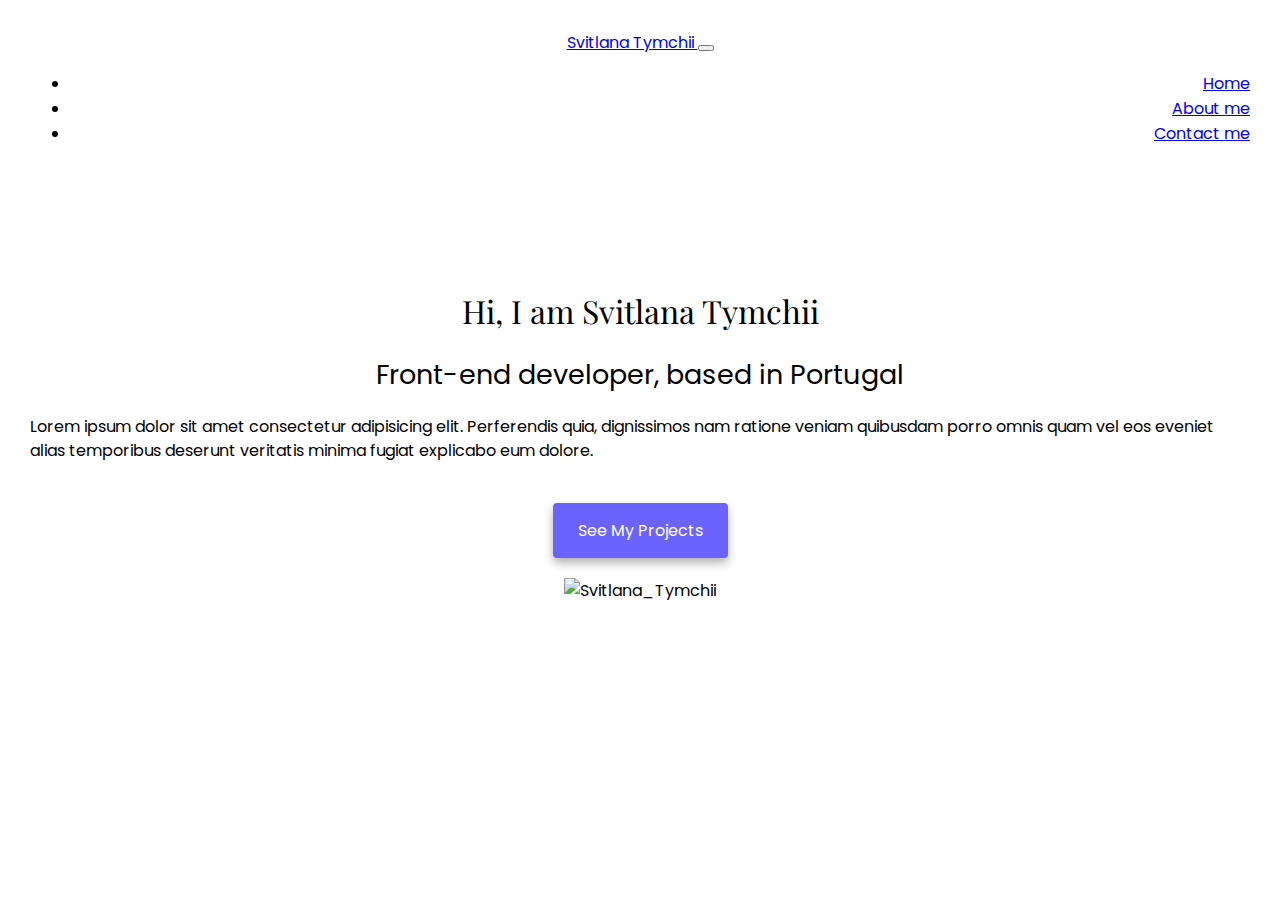
==== about.html @ 63393109 "Work page is added" ====
<!DOCTYPE html>
<html lang="en">
  <head>
    <meta charset="UTF-8" />
    <meta http-equiv="X-UA-Compatible" content="IE=edge" />
    <meta
      name="description"
      content="Portfolio of Svitlana Tymchii, front-end developer, based on Portugal"
    />
    <link
      href="https://cdn.jsdelivr.net/npm/bootstrap@5.2.1/dist/css/bootstrap.min.css"
      rel="stylesheet"
      integrity="sha384-iYQeCzEYFbKjA/T2uDLTpkwGzCiq6soy8tYaI1GyVh/UjpbCx/TYkiZhlZB6+fzT"
      crossorigin="anonymous"
    />
    <!-- JavaScript Bundle with Popper -->
    <script
      src="https://cdn.jsdelivr.net/npm/bootstrap@5.2.2/dist/js/bootstrap.bundle.min.js"
      integrity="sha384-OERcA2EqjJCMA+/3y+gxIOqMEjwtxJY7qPCqsdltbNJuaOe923+mo//f6V8Qbsw3"
      crossorigin="anonymous"
    ></script>

    <link rel="stylesheet" href="/style.css" />

    <script
      src="https://kit.fontawesome.com/38c477342c.js"
      crossorigin="anonymous"
    ></script>

    <meta name="viewport" content="width=device-width, initial-scale=1.0" />

    <link rel="preconnect" href="https://fonts.googleapis.com" />
    <link rel="preconnect" href="https://fonts.gstatic.com" crossorigin />
    <link
      href="https://fonts.googleapis.com/css2?family=Playfair+Display:wght@700&family=Poppins:wght@400;500;700&display=swap"
      rel="stylesheet"
    />

    <title>Svitlana Tymchii, front-end developer based in Portugal</title>
  </head>
  <body>
    <div class="about-section">
      <nav class="navbar navbar-expand-lg navbar-light bg-light">
        <div class="container-fluid">
          <a class="navbar-brand" href="index.html"> Svitlana Tymchii </a>
          <button
            class="navbar-toggler"
            type="button"
            data-bs-toggle="collapse"
            data-bs-target="#navbarNav"
            aria-controls="navbarNav"
            aria-expanded="false"
            aria-label="Toggle navigation"
          >
            <span class="navbar-toggler-icon"></span>
          </button>
          <div class="collapse navbar-collapse" id="navbarNav">
            <ul class="navbar-nav">
              <li class="nav-item">
                <a class="nav-link" aria-current="page" href="index.html"
                  >Home</a
                >
              </li>
              <li class="nav-item">
                <a class="nav-link active" href="about.html">About me</a>
              </li>
              <li class="nav-item">
                <a class="nav-link" href="about.html">Contact me</a>
              </li>
            </ul>
          </div>
        </div>
      </nav>

      <div class="container">
        <div class="row mt-5">
          <div class="col">
            <h1 class="mb-3">Hi, I am Svitlana Tymchii</h1>
            <h2>Front-end developer, based in Portugal</h2>
            <p class="mb-2 mt-4">
              Lorem ipsum dolor sit amet consectetur adipisicing elit.
              Perferendis quia, dignissimos nam ratione veniam quibusdam porro
              omnis quam vel eos eveniet alias temporibus deserunt veritatis
              minima fugiat explicabo eum dolore.
            </p>
            <div class="mt-4 navigation-links">
              <a href="#" class="contact-link">See my projects</a>
            </div>
          </div>

          <div class="col-lg-6">
            <img
              class="my_photo img-fluid rounded mt-3"
              src="images/ST_photo.jpg"
              alt="Svitlana_Tymchii"
            />
          </div>
        </div>
      </div>
    </div>

    <script
      src="https://cdn.jsdelivr.net/npm/bootstrap@5.2.1/dist/js/bootstrap.bundle.min.js"
      integrity="sha384-u1OknCvxWvY5kfmNBILK2hRnQC3Pr17a+RTT6rIHI7NnikvbZlHgTPOOmMi466C8"
      crossorigin="anonymous"
    ></script>
  </body>
</html>
---- style.css ----
:root {
  --primary-color: #6c63ff;
  --secondary-color: #f5f2fe;
  --hero-color: #f5f2fe;
  --box-shadow: 0 5px 10px rgba(0, 0, 0, 0.3);
  --paragraf-font-family: "Poppins", sans-serif;
  --h1-font-family: "Playfair Display", serif;
}

body {
  margin: 0px auto;
  max-width: 100%;
  font-family: var(--paragraf-font-family);
}

.hero {
  background-color: var(--hero-color);
  text-align: center;
  margin: 0;
  padding: 30px;
}

.hero h1 {
  font-family: var(--h1-font-family);
  font-weight: normal;
  font-style: normal;
  font-weight: 700;
  font-size: 96px;
  line-height: 96px;
}

.hero h2 {
  font-family: var(--paragraf-font-family);
  padding-top: 160px;
  font-weight: 700;
  font-size: 36px;
  line-height: 54px;
  font-style: normal;
}

.hero h3 {
  opacity: 0.7;
  font-size: 24px;
  font-family: var(--paragraf-font-family);
  margin-top: 20px;
  font-style: normal;
  font-weight: 400;
  font-size: 24px;
  line-height: 36px;
}

p {
  background: white;
  border-radius: 4px;
  font-style: normal;
  font-weight: 400;
  font-size: 16px;
  line-height: 1.5;
  text-align: left;
  font-family: var(--paragraf-font-family);
}

.about-projects {
  text-align: center;
}

.navigation-links {
  display: flex;
  margin-top: 20px;
  justify-content: center;
}

.navigation-links a {
  margin: 20px;
  border-radius: 4px;
  padding: 15px 25px;
  text-decoration: none;
  text-transform: capitalize;
}

.contact-link {
  background: var(--primary-color);
  box-shadow: var(--box-shadow);
  color: white;
}

.white-background {
  background-color: white;
}
.project-button {
  color: var(--primary-color);
  border: 1px solid var(--primary-color);
  border-radius: 4px;
  padding: 8px 8px;
  text-decoration: none;
  text-transform: capitalize;
}

.about-section {
  text-align: center;
  margin: 0;
  padding: 30px;
}
.about-section h1 {
  font-family: var(--h1-font-family);
  font-weight: normal;
  font-style: normal;
  font-size: 64 px;
  line-height: 1.5;
  padding-top: 120px;
}

.about-section h2 {
  font-family: var(--paragraf-font-family);
  margin-top: 20px;
  font-style: normal;
  font-weight: 400;
  font-size: 27px;
  line-height: 36px;
}

.about-section p {
  font-size: 16px;
}

.about-section .my_photo {
  max-width: 70%;
  height: auto;
}

.conteiner {
  text-align: center !important;
}

.content {
}

.content h1 {
  font-family: var(--h1-font-family);
  font-weight: normal;
  font-style: normal;
  font-size: 64 px;
  line-height: 1.5;
  padding-top: 120px;
  padding-bottom: 25px;
}
.content h3 {
  font-family: var(--paragraf-font-family);
  font-style: normal;
  font-weight: 700;
  font-size: 24px;
  line-height: 36px;
  text-align: center;
}
.content p {
  font-style: normal;
  font-weight: 400;
  font-size: 14px;
  line-height: 21px;
  text-align: center;
  color: rgba(39, 33, 66, 0.7);
}

@media only screen and (max-width: 960px) {
  .project-description {
    text-align: center;
    padding: 0px;
  }
  p {
    text-align: center;
    padding: 0px;
  }

  .hero h1 {
    font-size: 44px;
    line-height: 54px;
  }
  .hero h2 {
    font-size: 25px;
    padding-top: 40px;
  }

  .hero h3 {
    font-size: 19px;
  }

  .navigation-links a {
    margin: 10px;
  }

  .about-section {
    text-align: center;
    padding: 30px;
  }

  .about-section .my_photo {
    max-width: 80%;
    height: auto;
  }
}

li {
  text-align: right;
}

/*.email-link {
  display: flex;
  justify-content: center;
  color: var(--primary-color);
  font-size: 28px;
  text-decoration: none;
}

.email-link:hover {
  text-decoration: underline;
}. */
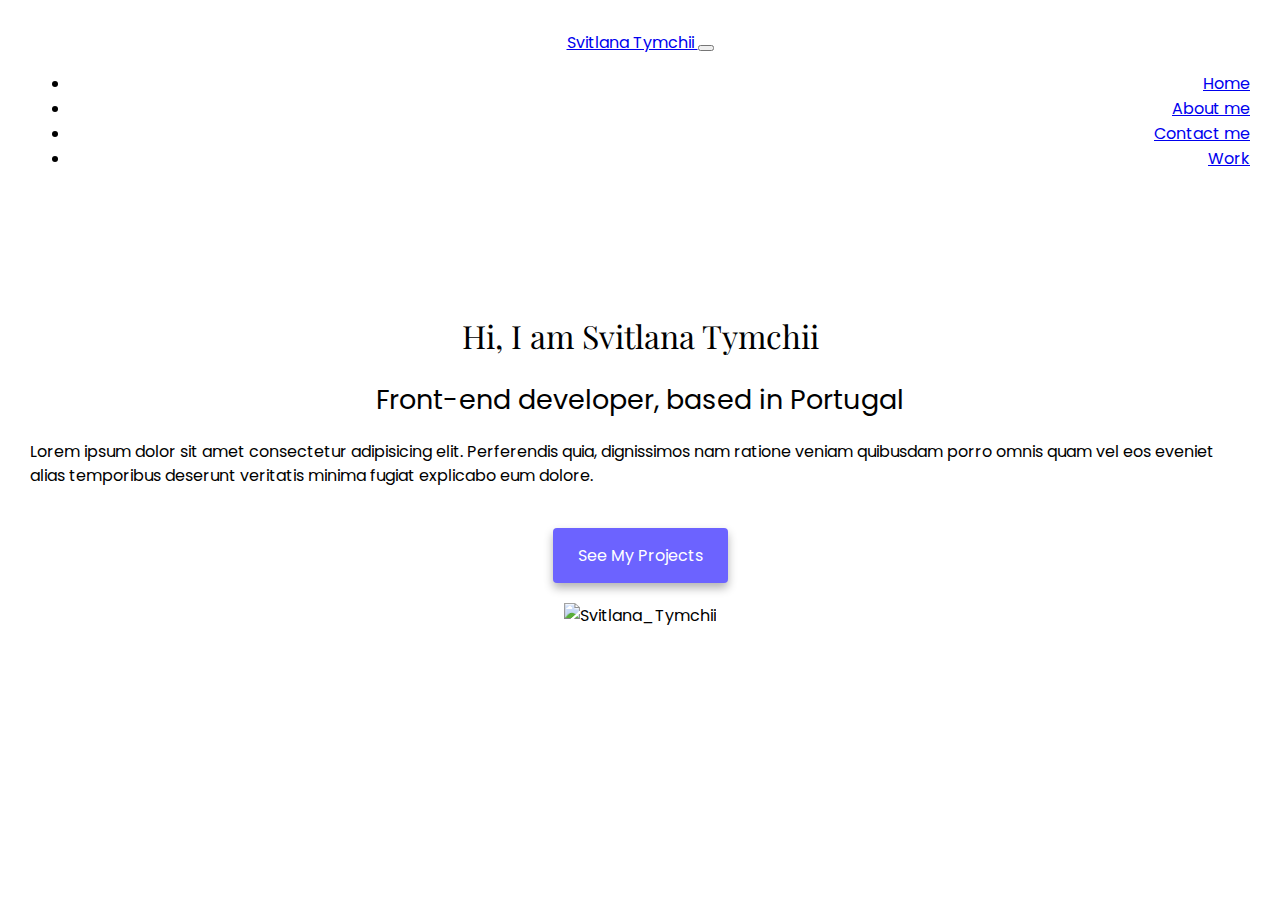
==== commit 996d0870: "Navbar updated" ====
--- a/about.html
+++ b/about.html
@@ -67,6 +67,9 @@
               <li class="nav-item">
                 <a class="nav-link" href="about.html">Contact me</a>
               </li>
+              <li class="nav-item">
+                <a class="nav-link" href="work.html">Work</a>
+              </li>
             </ul>
           </div>
         </div>
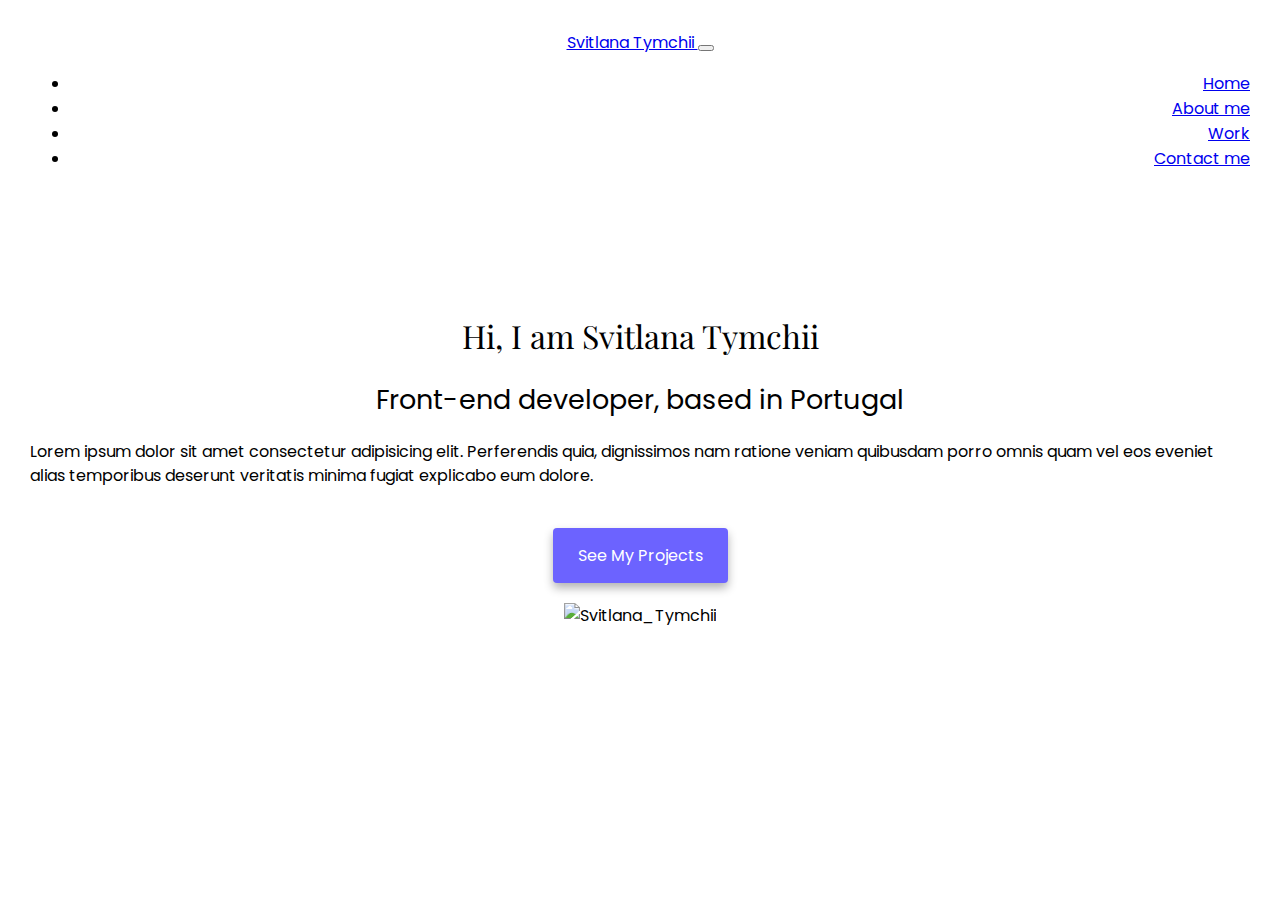
==== commit f5739271: "Contact page added" ====
--- a/about.html
+++ b/about.html
@@ -65,10 +65,10 @@
                 <a class="nav-link active" href="about.html">About me</a>
               </li>
               <li class="nav-item">
-                <a class="nav-link" href="about.html">Contact me</a>
+                <a class="nav-link" href="work.html">Work</a>
               </li>
               <li class="nav-item">
-                <a class="nav-link" href="work.html">Work</a>
+                <a class="nav-link" href="contact.html">Contact me</a>
               </li>
             </ul>
           </div>
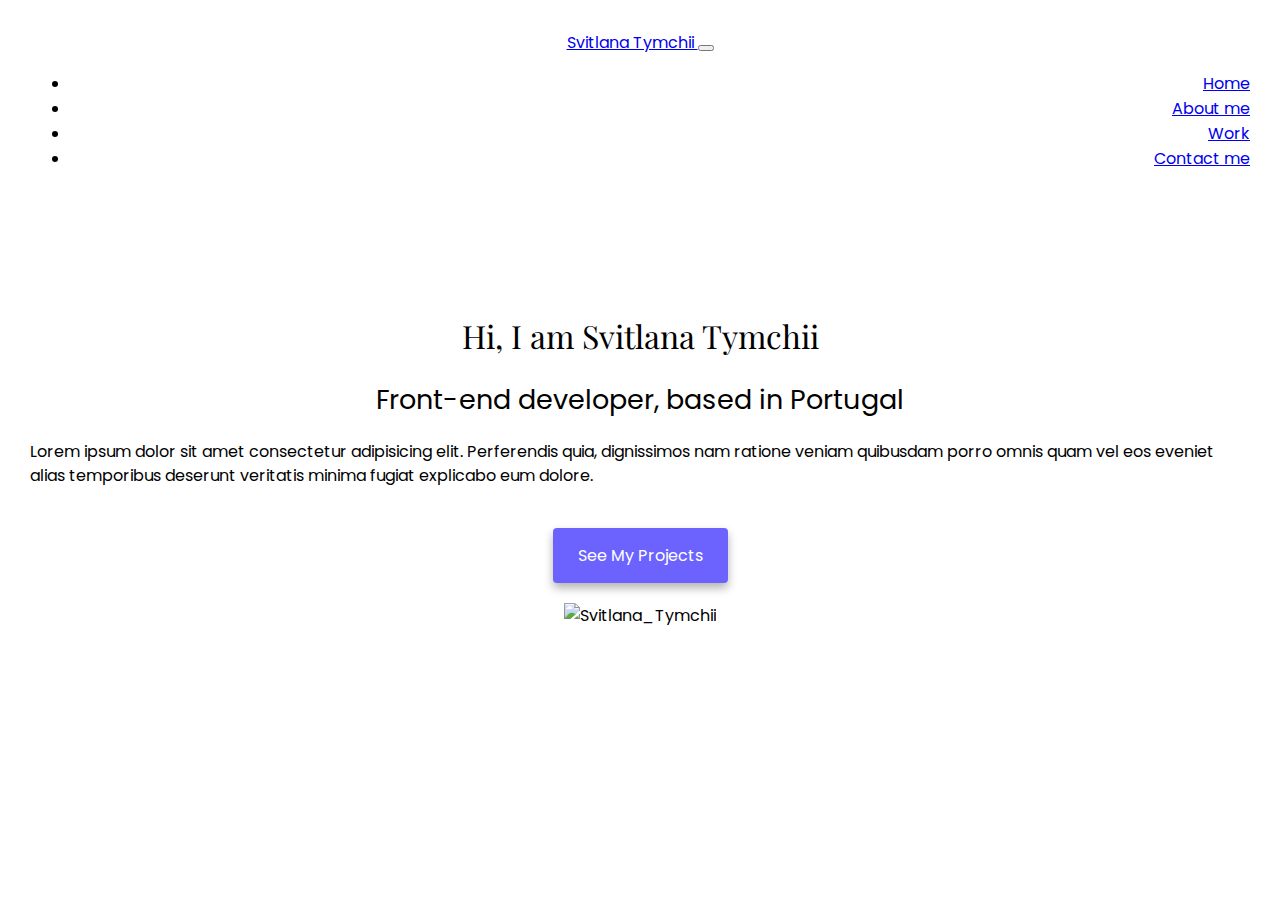
==== commit 6e71d91f: "all h1 are aligned" ====
--- a/about.html
+++ b/about.html
@@ -76,7 +76,7 @@
       </nav>
 
       <div class="container">
-        <div class="row mt-5">
+        <div class="row">
           <div class="col">
             <h1 class="mb-3">Hi, I am Svitlana Tymchii</h1>
             <h2>Front-end developer, based in Portugal</h2>
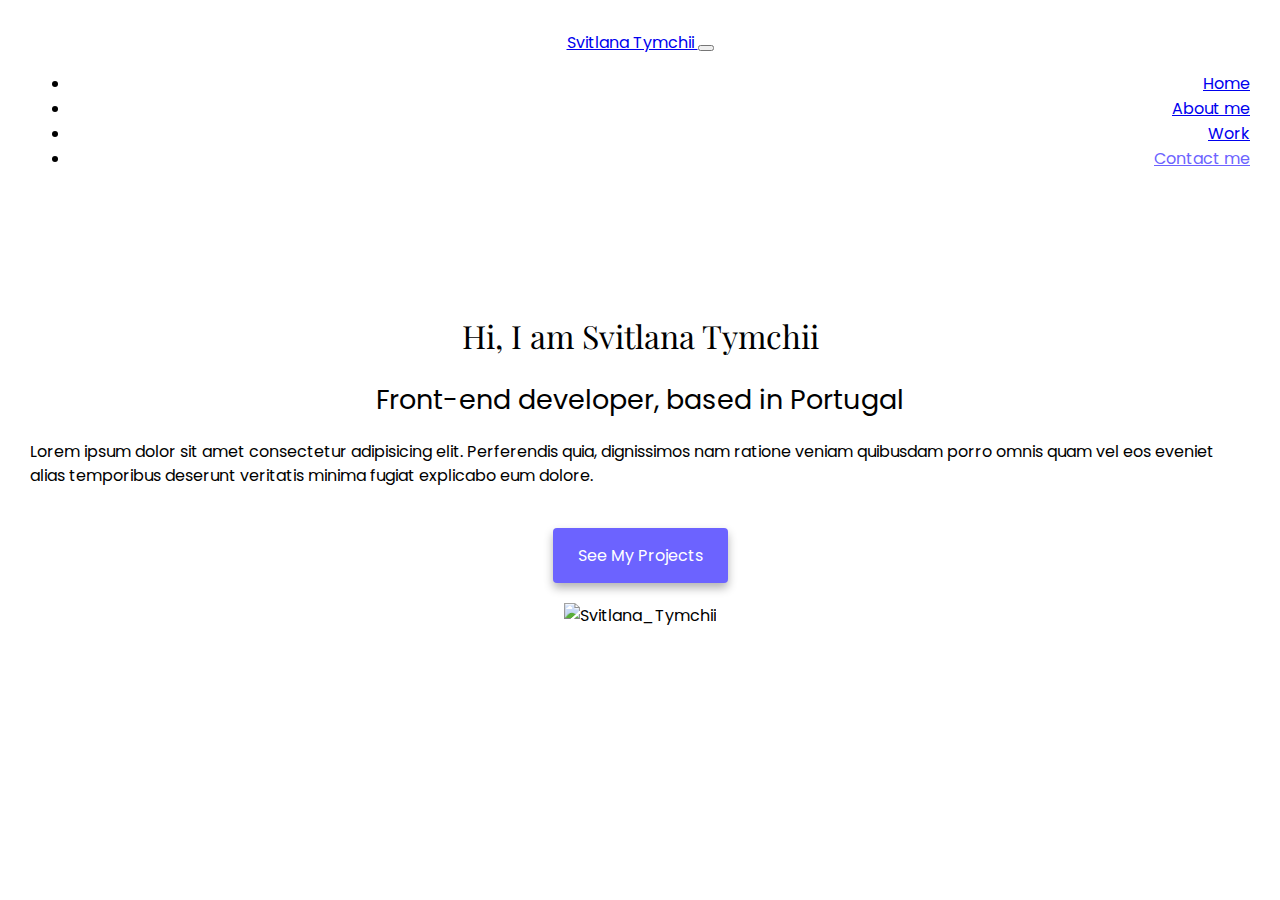
==== commit 02007be7: "trying to aligh right" ====
--- a/about.html
+++ b/about.html
@@ -62,13 +62,13 @@
                 >
               </li>
               <li class="nav-item">
-                <a class="nav-link active" href="about.html">About me</a>
+                <a class="nav-link" href="about.html">About me</a>
               </li>
               <li class="nav-item">
                 <a class="nav-link" href="work.html">Work</a>
               </li>
               <li class="nav-item">
-                <a class="nav-link" href="contact.html">Contact me</a>
+                <a class="nav-link active" href="contact.html">Contact me</a>
               </li>
             </ul>
           </div>
--- a/style.css
+++ b/style.css
@@ -6,11 +6,17 @@
   --paragraf-font-family: "Poppins", sans-serif;
   --h1-font-family: "Playfair Display", serif;
 }
+.collapse {
+  text-align: right !important;
+}
 
 body {
   margin: 0px auto;
   max-width: 100%;
   font-family: var(--paragraf-font-family);
+}
+.active {
+  color: var(--primary-color) !important;
 }
 
 .hero {
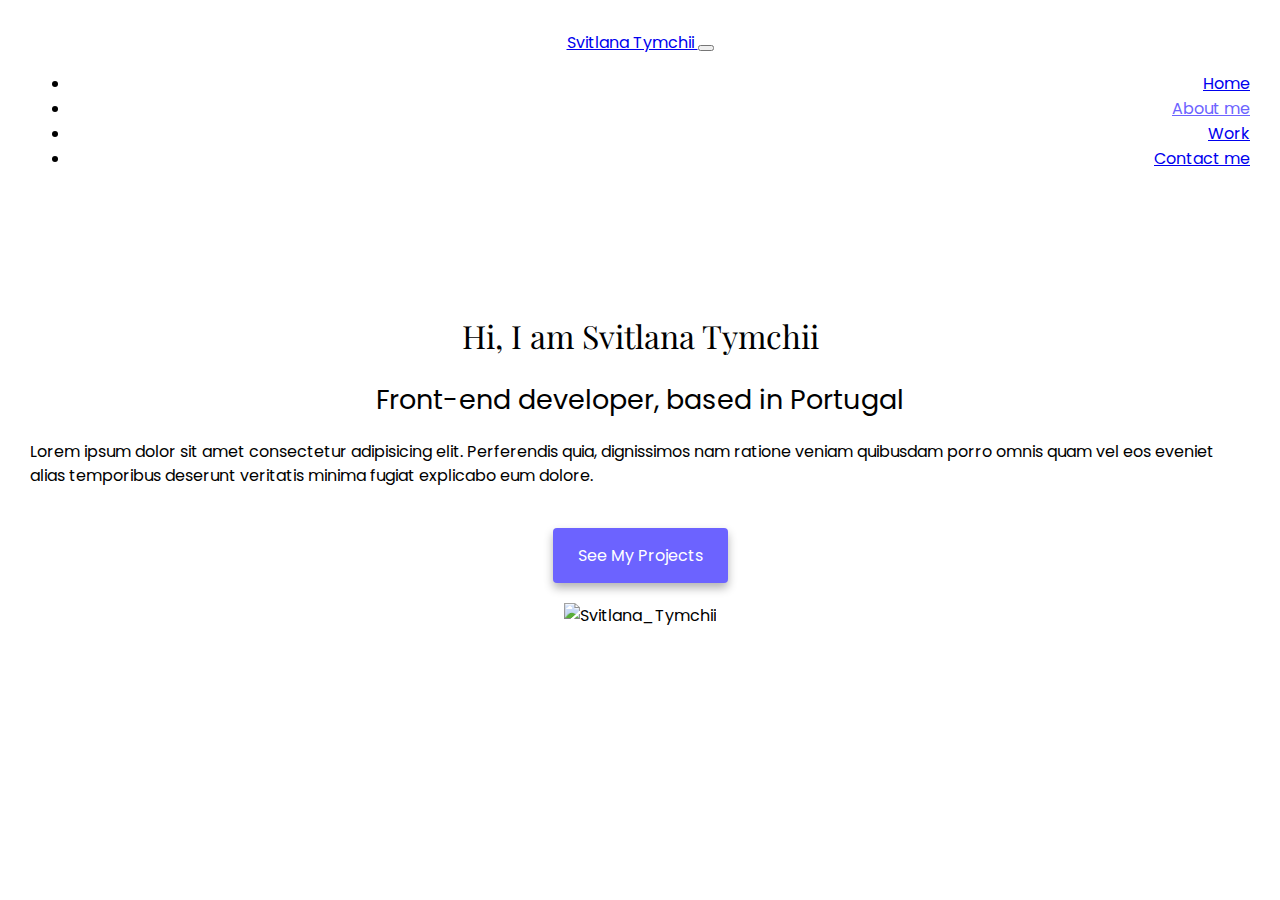
==== commit f4c9a099: "Responsivity of work-page" ====
--- a/about.html
+++ b/about.html
@@ -62,13 +62,13 @@
                 >
               </li>
               <li class="nav-item">
-                <a class="nav-link" href="about.html">About me</a>
+                <a class="nav-link active" href="about.html">About me</a>
               </li>
               <li class="nav-item">
                 <a class="nav-link" href="work.html">Work</a>
               </li>
               <li class="nav-item">
-                <a class="nav-link active" href="contact.html">Contact me</a>
+                <a class="nav-link" href="contact.html">Contact me</a>
               </li>
             </ul>
           </div>
--- a/style.css
+++ b/style.css
@@ -15,6 +15,13 @@
   max-width: 100%;
   font-family: var(--paragraf-font-family);
 }
+h4 {
+  font-family: var(--h1-font-family);
+  font-style: normal;
+  font-weight: 700;
+  font-size: 48px;
+  line-height: 64px;
+}
 .active {
   color: var(--primary-color) !important;
 }
@@ -166,6 +173,49 @@
   text-align: center;
   color: rgba(39, 33, 66, 0.7);
 }
+footer {
+  margin: 60px 0;
+  text-align: center;
+}
+
+footer .contact-box {
+  background: var(--secondary-color);
+  padding: 50px 50px;
+  border-radius: 10px;
+  text-align: left;
+}
+
+footer .contact-box p {
+  background: var(--secondary-color);
+  text-align: left;
+  font-size: 27px;
+}
+
+footer .email-link {
+  text-decoration: none;
+  color: black;
+  font-size: 24px;
+  margin-bottom: 10px;
+  margin-top: 35px;
+}
+footer .email-link:hover {
+  color: var(--primary-color);
+}
+
+footer .social-links a {
+  color: var(--primary-color);
+  background: var(--secondary-color);
+  margin: 0px 30px;
+  font-size: 20px;
+  text-decoration: none;
+  border-radius: 50%;
+  transition: all 150ms ease-in-out;
+}
+
+footer .social-links a:hover {
+  color: white;
+  background-color: var(--primary-color);
+}
 
 @media only screen and (max-width: 960px) {
   .project-description {
@@ -204,6 +254,13 @@
     height: auto;
   }
 }
+.medi h3 {
+  font-size: 20px;
+}
+.medi p {
+  font-size: small;
+  margin-top: 5px;
+}
 
 li {
   text-align: right;
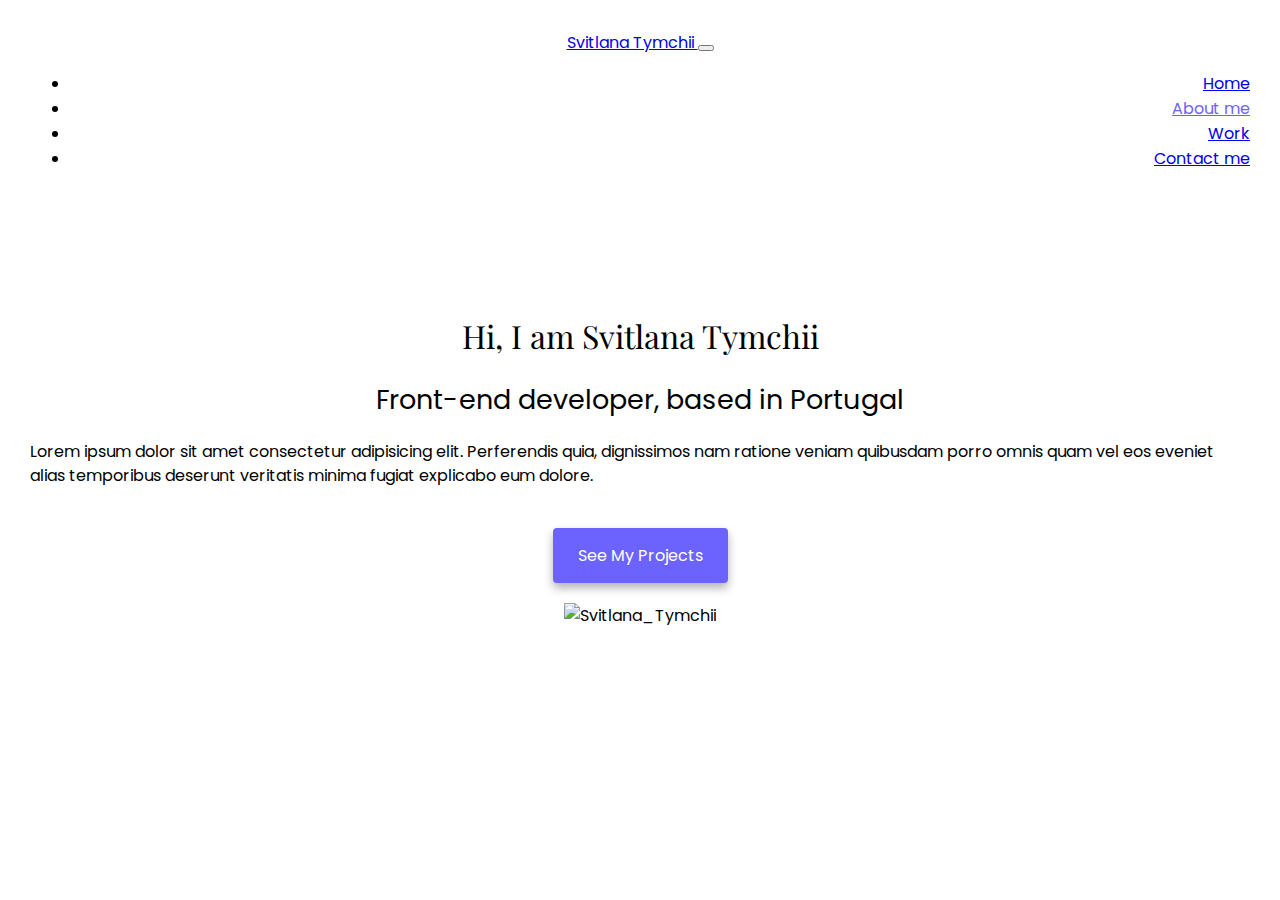
==== commit 1e3ce556: "Work inquiry responsivity" ====
--- a/about.html
+++ b/about.html
@@ -87,7 +87,7 @@
               minima fugiat explicabo eum dolore.
             </p>
             <div class="mt-4 navigation-links">
-              <a href="#" class="contact-link">See my projects</a>
+              <a href="/work.html" class="contact-link">See my projects</a>
             </div>
           </div>
 
--- a/style.css
+++ b/style.css
@@ -206,6 +206,7 @@
   color: var(--primary-color);
   background: var(--secondary-color);
   margin: 0px 30px;
+  padding: 15px 20px;
   font-size: 20px;
   text-decoration: none;
   border-radius: 50%;
@@ -253,13 +254,22 @@
     max-width: 80%;
     height: auto;
   }
-}
-.medi h3 {
-  font-size: 20px;
-}
-.medi p {
-  font-size: small;
-  margin-top: 5px;
+  .medi h3 {
+    font-size: 20px;
+  }
+  .medi p {
+    font-size: small;
+    margin-top: 5px;
+  }
+
+  footer .email-link {
+    font-size: 20px;
+    margin-bottom: 15px;
+  }
+  footer .social-links a {
+    margin: 0px 10px;
+    padding: 5px 10px;
+  }
 }
 
 li {
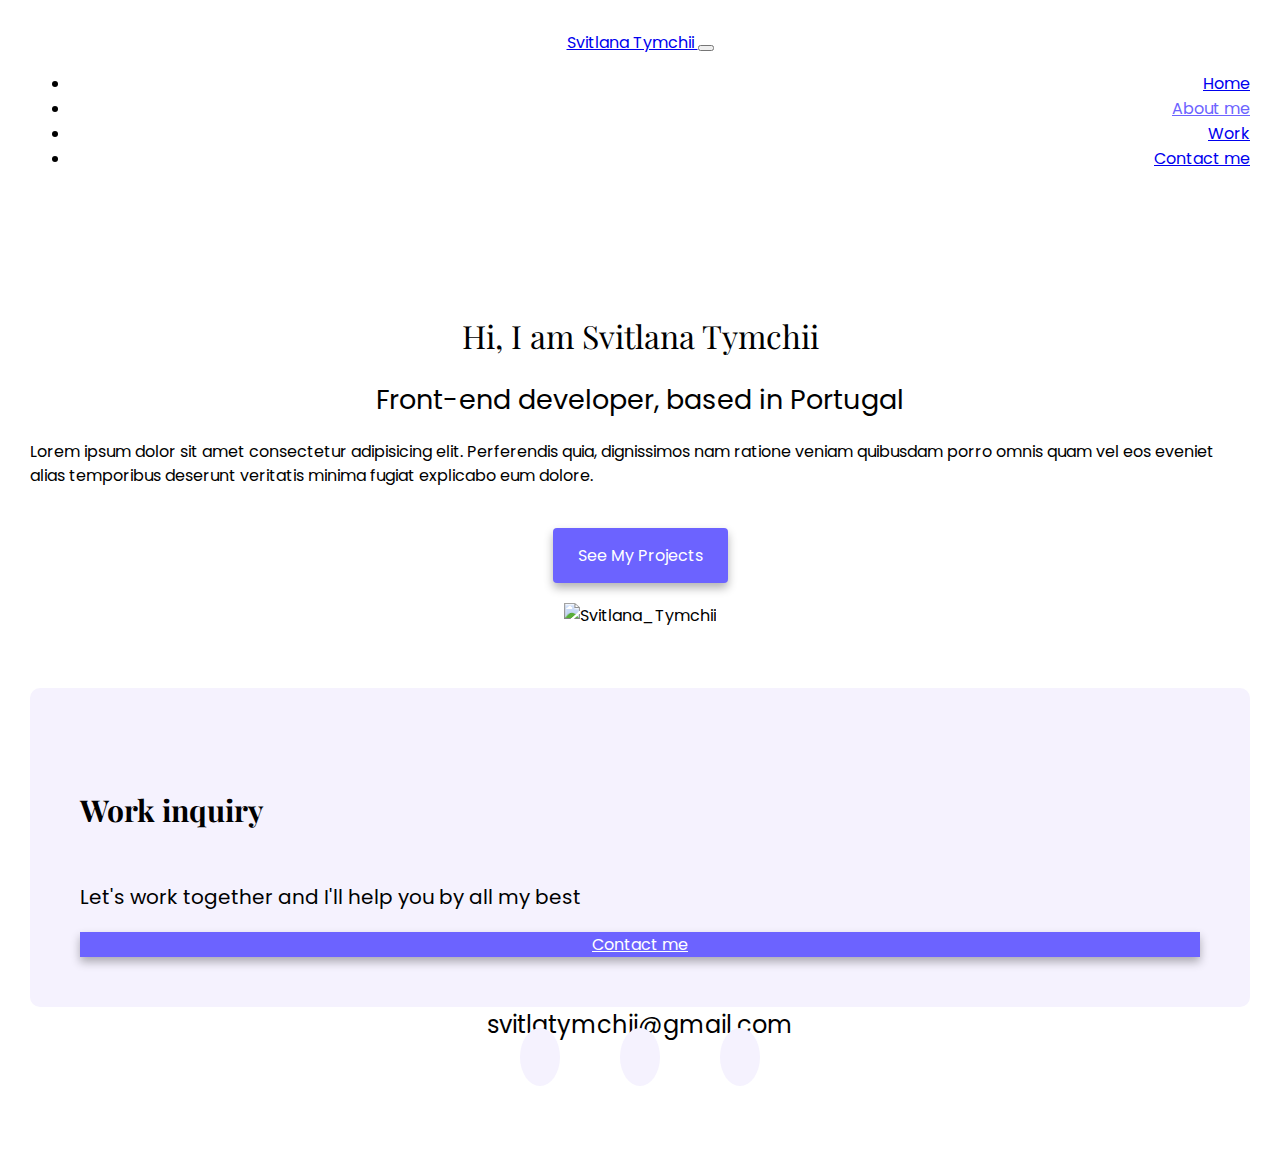
==== commit 9e63e9ff: "work inquiry font-size" ====
--- a/about.html
+++ b/about.html
@@ -100,6 +100,40 @@
           </div>
         </div>
       </div>
+      <footer>
+        <div
+          class="contact-box d-flex justify-content-between d-none d-md-block"
+        >
+          <div>
+            <h4>Work inquiry</h4>
+            <p class="text-muted">
+              Let's work together and I'll help you by all my best
+            </p>
+          </div>
+          <div>
+            <a href="" class="btn navigation-links contact-link mt-4 mr-4"
+              >Contact me</a
+            >
+          </div>
+        </div>
+
+        <div class="d-flex justify-content-center mb-2 email">
+          <a href="mailto:svitlatymchii@gmail.com" class="email-link"
+            >svitlatymchii@gmail.com</a
+          >
+        </div>
+        <div class="social-links d-flex justify-content-center">
+          <a href="">
+            <i class="fa-brands fa-github"></i>
+          </a>
+          <a href="">
+            <i class="fa-brands fa-facebook"></i>
+          </a>
+          <a href="">
+            <i class="fa-brands fa-twitter"></i>
+          </a>
+        </div>
+      </footer>
     </div>
 
     <script
--- a/style.css
+++ b/style.css
@@ -19,7 +19,7 @@
   font-family: var(--h1-font-family);
   font-style: normal;
   font-weight: 700;
-  font-size: 48px;
+  font-size: 30px;
   line-height: 64px;
 }
 .active {
@@ -188,7 +188,7 @@
 footer .contact-box p {
   background: var(--secondary-color);
   text-align: left;
-  font-size: 27px;
+  font-size: 20px;
 }
 
 footer .email-link {
